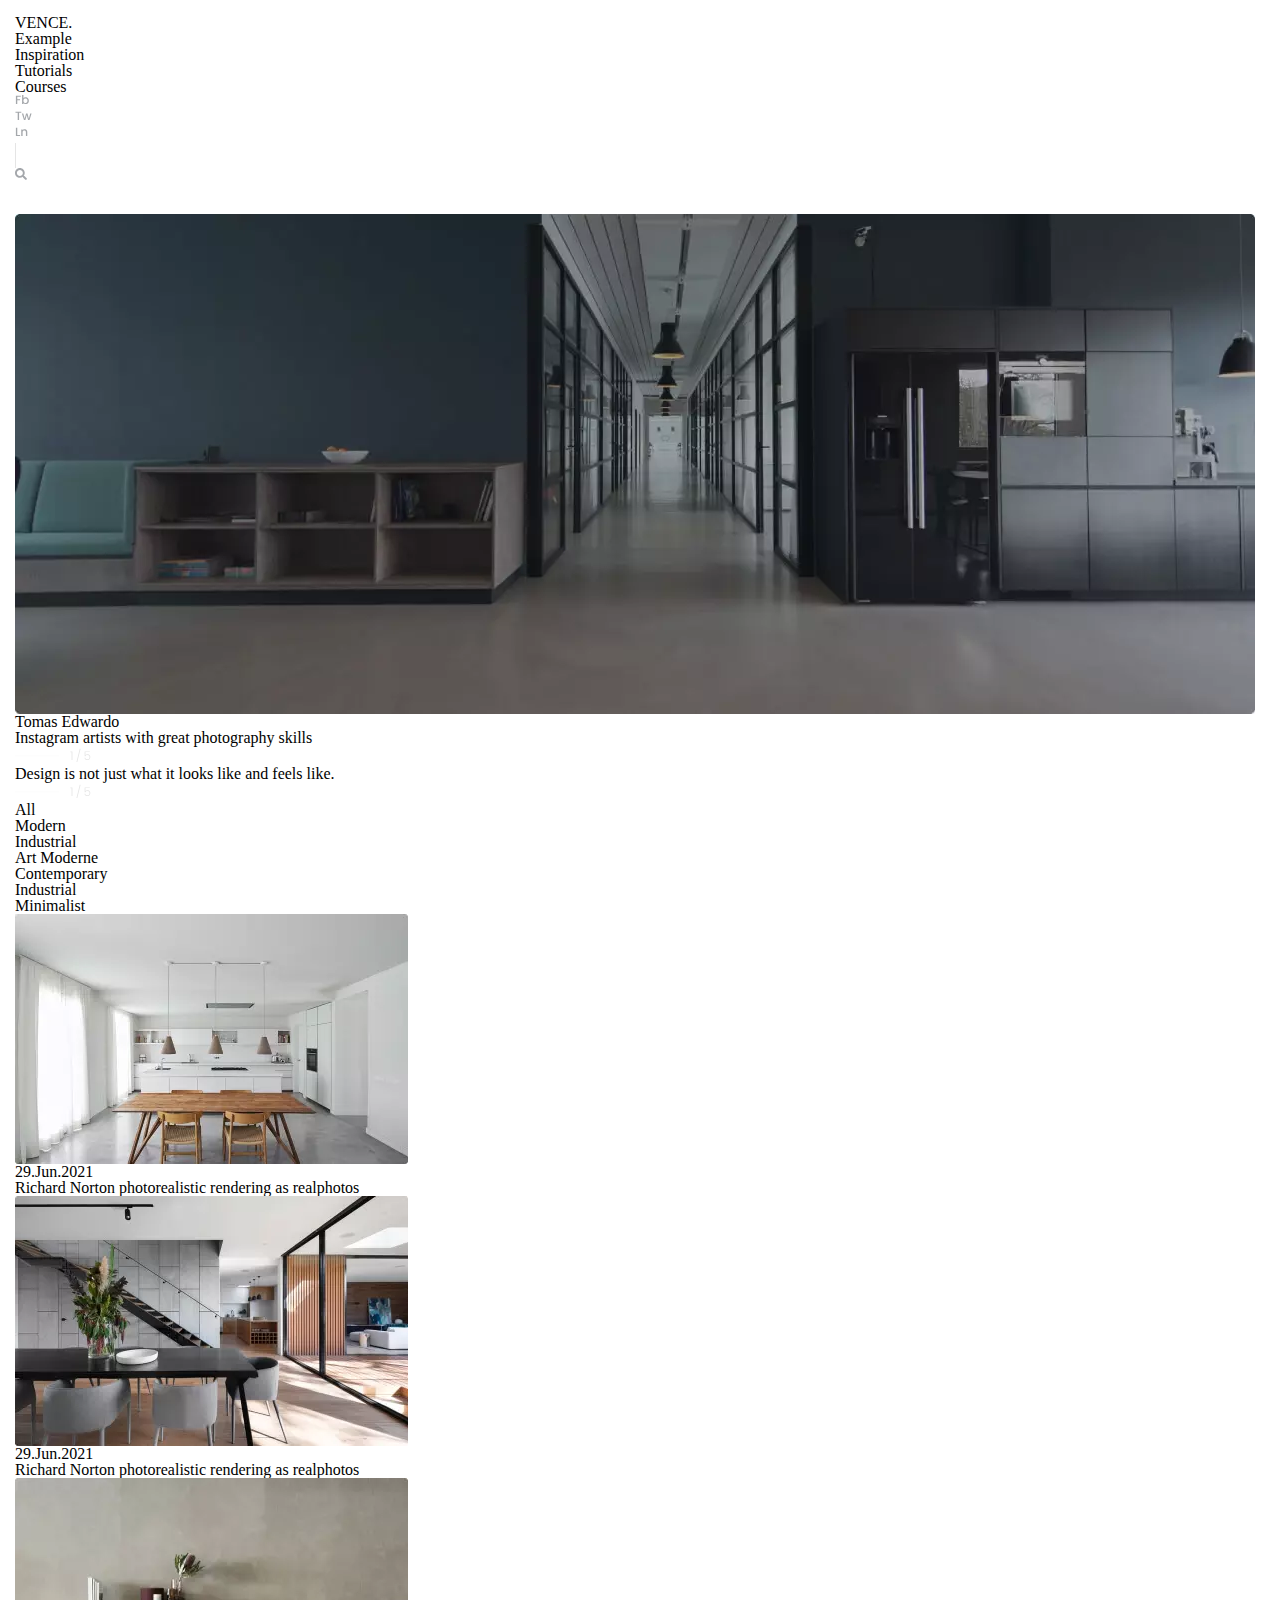
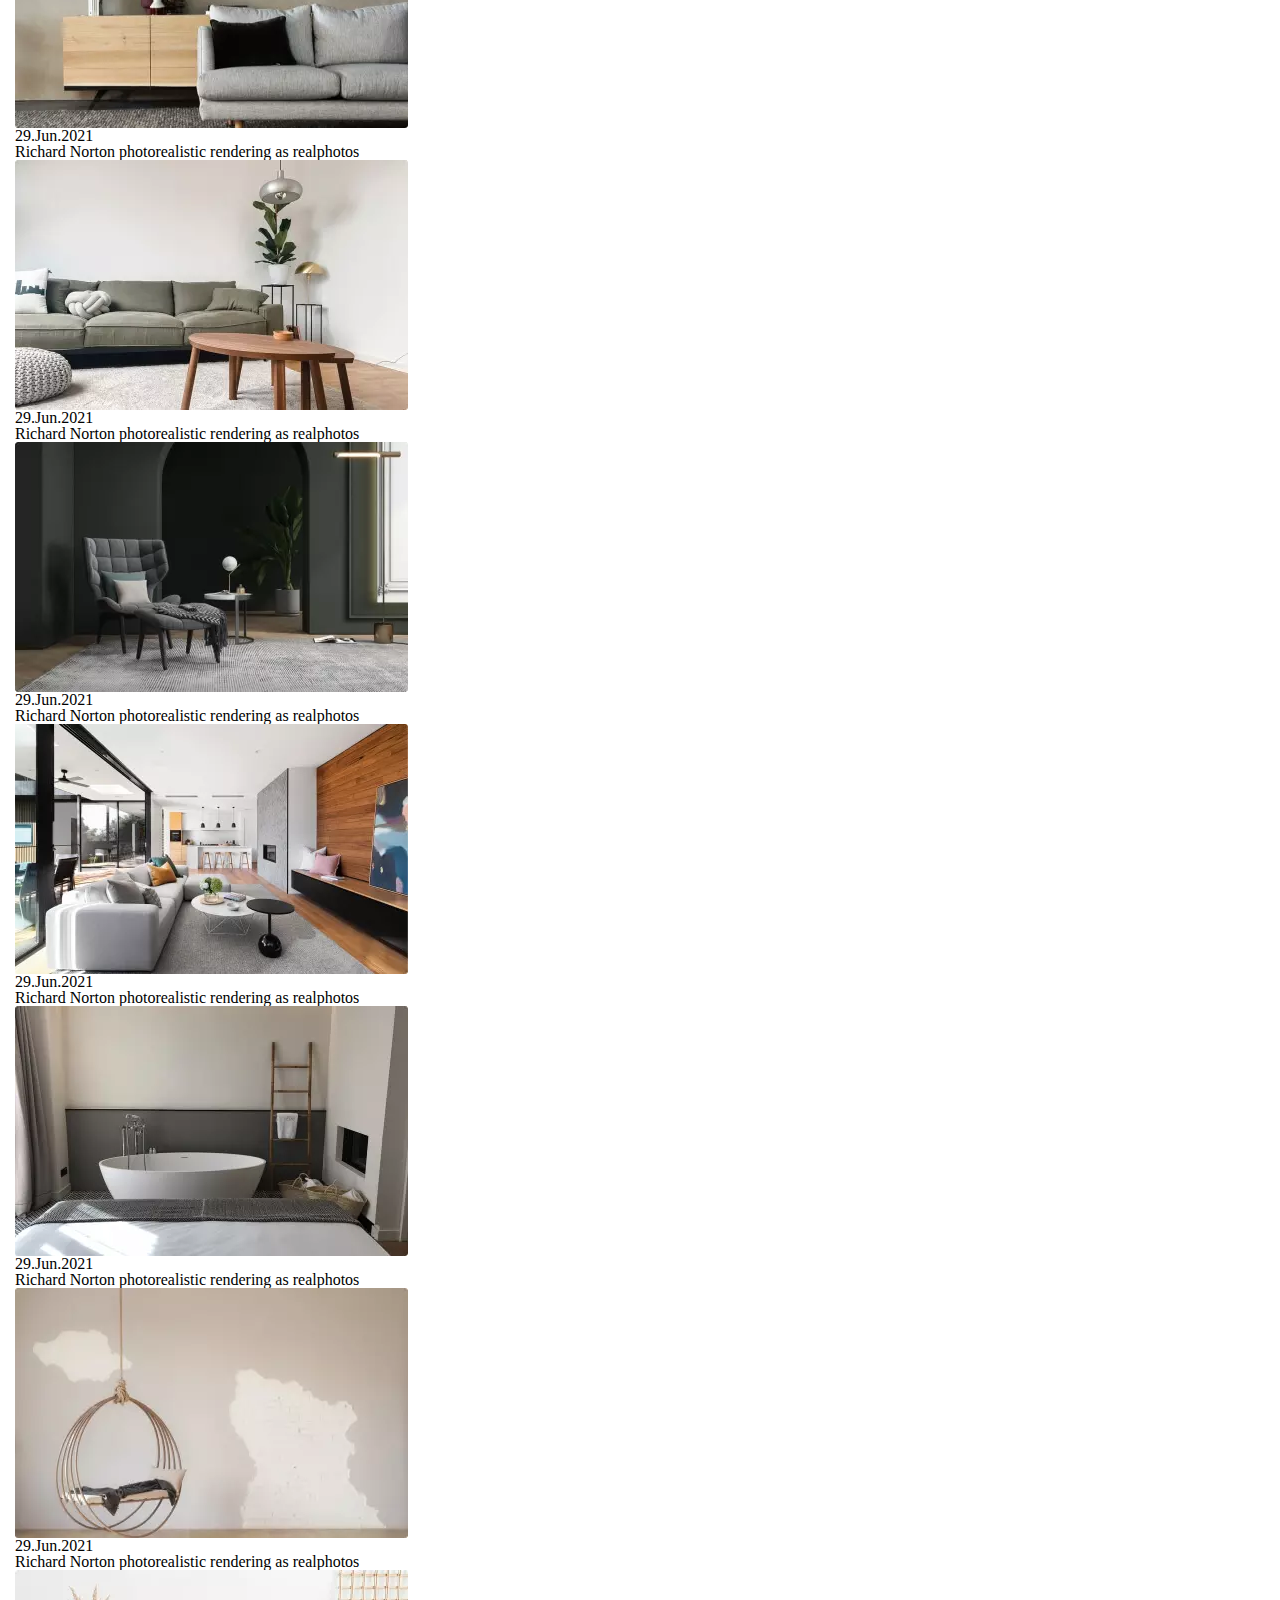
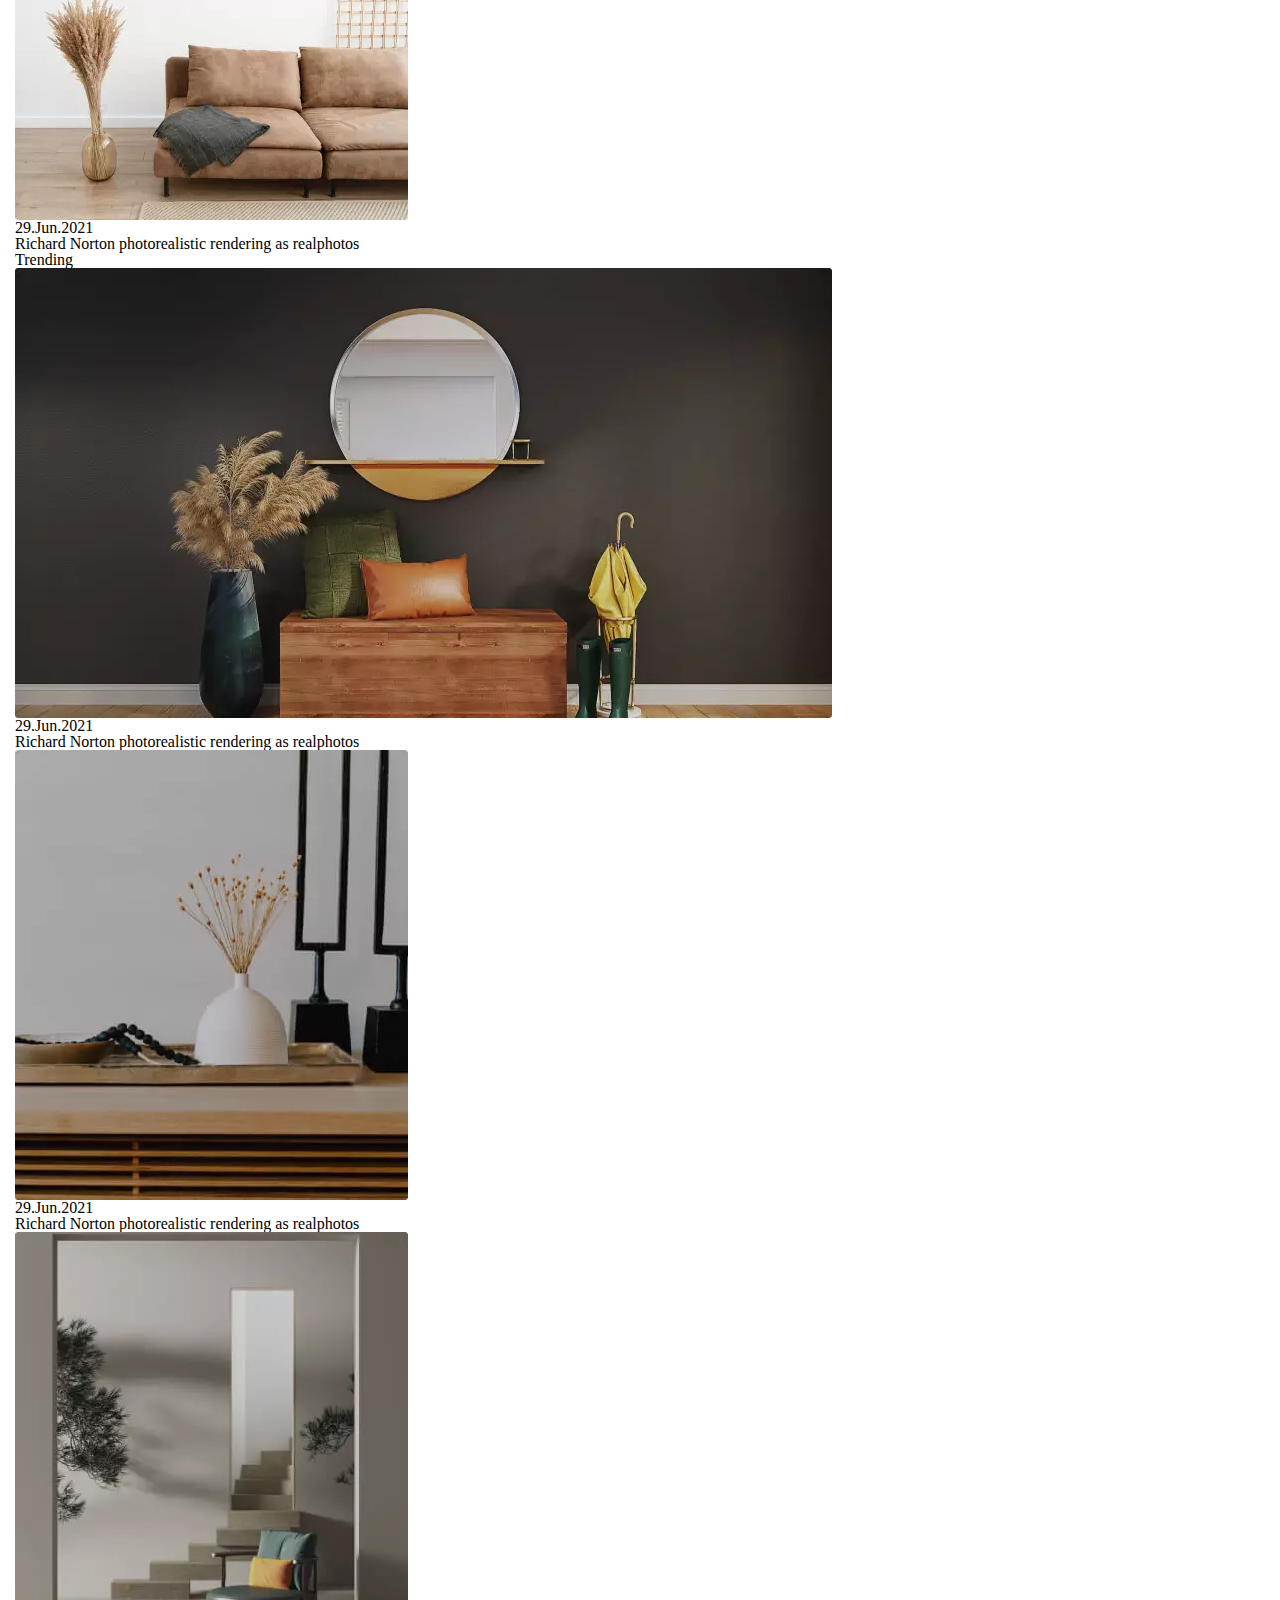
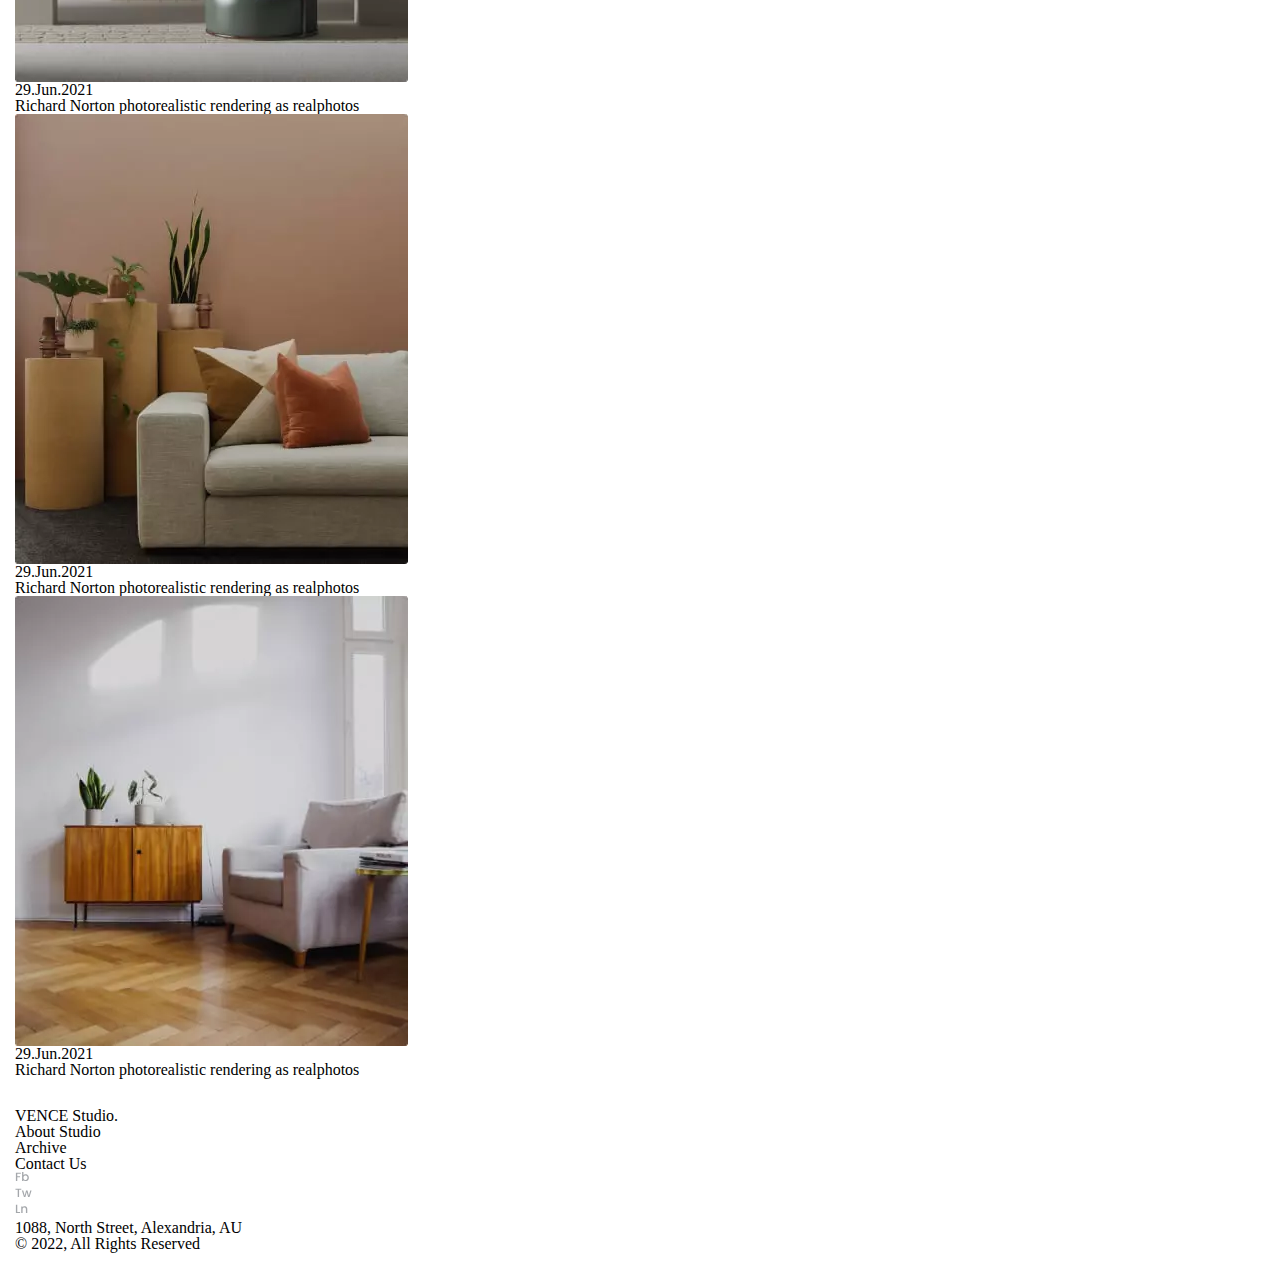
==== lesson_10/index.html @ c0ca01bd "Add files via upload" ====
<!DOCTYPE html>
<html lang="en">
<head>
    <meta charset="UTF-8">
    <meta name="viewport" content="width=device-width, initial-scale=1.0">
    <link rel="stylesheet" href="css/style.css">
    
    <title>Lesson 10</title> 
</head>
<body>

    <header class="page-header">
        <div class="page-header__container">
            <div class="page-header__logo">
                VENCE.
            </div>
            <div class="page-header__list-link">
                <ul class="list-link">
                    <li><a href="#">Example</a></li>
                    <li><a target="_blank" href="Inspiration.html">Inspiration</a></li>
                    <li><a target="_blank" href="Tutorials.html">Tutorials</a></li>
                    <li><a target="_blank" href="Courses.html">Courses</a></li>
                </ul>
            </div>
            <div class="page-header__list-icons">
                <ul class="list-icons">
                    <li><img src="img/svg/Fb.svg" alt="image"></li>
                    <li><img src="img/svg/Tw.svg" alt="image"></li>
                    <li><img src="img/svg/Ln.svg" alt="image"></li>
                    <li><img src="img/elements/dividerline.svg" alt="image"></li>
                    <li><img src="img/svg/Vector.svg" alt="image"></li>
                </ul>
            </div>
        </div>
   </header>

   <main class="page-main">
        <div class="page-main__container">
            <div class="page-main__section-top">
                <img class="section-top__image" src="img/img/main.webp" alt="image">
                <div class="section-top__text">
                    Tomas Edwardo
                </div>
                <div class="section-top__title">
                    <h1>Instagram artists with great photography skills</h1>
                </div>
                <img class="section-top__element" src="img/elements/Group.svg" alt="image">
            </div>         
            <div class="page-main__section-middle">
                <div class="section-middle__title">
                    <h2>Design is not just what it looks like and feels like.</h2>
                </div>
                <img class="section-middle__element" src="img/elements/Group.svg" alt="image">
                <div class="section-middle__list-link">
                    <ul class="section-middle__list-link">
                        <li><a href="#">All</a></li>
                        <li><a href="#">Modern</a></li>
                        <li><a href="#">Industrial</a></li>
                        <li><a href="#">Art Moderne</a></li>
                        <li><a href="#">Contemporary</a></li>
                        <li><a href="#">Industrial</a></li>
                        <li><a href="#">Minimalist</a></li>
                    </ul>
                </div>
                <div class="section-middle__list-items">
                    <ul class=section-middle__list-items>
                        <li>
                            <img class="image" src="img/img/img_1.webp" alt="image">
                            <div class="data">29.Jun.2021</div>
                            <p class="text" >Richard Norton photorealistic rendering as realphotos</p>
                        </li>
                        <li>
                            <img class="image" src="img/img/img_2.webp" alt="image">
                            <div class="data">29.Jun.2021</div>
                            <p class="text" >Richard Norton photorealistic rendering as realphotos</p>
                        </li>
                        <li>
                            <img class="image" src="img/img/img_3.webp" alt="image">
                            <div class="data">29.Jun.2021</div>
                            <p class="text" >Richard Norton photorealistic rendering as realphotos</p>
                        </li>
                        <li>
                            <img class="image" src="img/img/img_4.webp" alt="image">
                            <div class="data">29.Jun.2021</div>
                            <p class="text" >Richard Norton photorealistic rendering as realphotos</p>
                        </li>
                        <li>
                            <img class="image" src="img/img/img_5.webp" alt="image">
                            <div class="data">29.Jun.2021</div>
                            <p class="text" >Richard Norton photorealistic rendering as realphotos</p>
                        </li>
                        <li>
                            <img class="image" src="img/img/img_6.webp" alt="image">
                            <div class="data">29.Jun.2021</div>
                            <p class="text" >Richard Norton photorealistic rendering as realphotos</p>
                        </li>
                        <li>
                            <img class="image" src="img/img/img_7.webp" alt="image">
                            <div class="data">29.Jun.2021</div>
                            <p class="text" >Richard Norton photorealistic rendering as realphotos</p>
                        </li>
                        <li>
                            <img class="image" src="img/img/img_8.webp" alt="image">
                            <div class="data">29.Jun.2021</div>
                            <p class="text" >Richard Norton photorealistic rendering as realphotos</p>
                        </li>
                        <li>
                            <img class="image" src="img/img/img_9.webp" alt="image">
                            <div class="data">29.Jun.2021</div>
                            <p class="text" >Richard Norton photorealistic rendering as realphotos</p>
                        </li>
                    </ul>
                </div>
            </div>         
            <div class="page-main__section-bottom">
                <div class="section-bottom__title">
                    <h2>Trending</h2>
                </div>
                <div class="section-bottom__list-items">
                    <ul class="section-bottom__list-items">
                        <li>
                            <img class="image" src="img/img/Trending_1.webp" alt="image">
                            <div class="data">29.Jun.2021</div>
                            <p class="text" >Richard Norton photorealistic rendering as realphotos</p>
                        </li>
                        <li>
                            <img class="image" src="img/img/Trending_2.webp" alt="image">
                            <div class="data">29.Jun.2021</div>
                            <p class="text" >Richard Norton photorealistic rendering as realphotos</p>
                        </li>
                        <li>
                            <img class="image" src="img/img/Trending_3.webp" alt="image">
                            <div class="data">29.Jun.2021</div>
                            <p class="text" >Richard Norton photorealistic rendering as realphotos</p>
                        </li>
                        <li>
                            <img class="image" src="img/img/Trending_4.webp" alt="image">
                            <div class="data">29.Jun.2021</div>
                            <p class="text" >Richard Norton photorealistic rendering as realphotos</p>
                        </li>
                        <li>
                            <img class="image" src="img/img/Trending_5.webp" alt="image">
                            <div class="data">29.Jun.2021</div>
                            <p class="text" >Richard Norton photorealistic rendering as realphotos</p>
                        </li>
                    </ul>
                </div>
            </div>       
        </div>
   </main>

    <footer class="page-footer"> 
        <div class="page-main__container">
            <div class="page-header__logo page-header__logo_studio">
                VENCE Studio.
            </div>
            <div class="page-footer__list-link">
                <ul class="page-footer__list-link">
                        <li><a href="#">About Studio</a></li>
                        <li><a href="#">Archive</a></li>
                        <li><a href="#">Contact Us</a></li>
                </ul>
            </div>
            <div class="page-footer__list-icons">
                <ul class="page-footer__list-icons">
                        <li><img src="img/svg/Fb.svg" alt="image"></li>
                        <li><img src="img/svg/Tw.svg" alt="image"></li>
                        <li><img src="img/svg/Ln.svg" alt="image"></li>
                </ul>
            </div>
            <div class="page-footer__addres">
                1088, North Street, Alexandria, AU
            </div>
            <div class="page-footer__text">
                © 2022, All Rights Reserved
            </div>
        </div>   
    </footer>
</body>
</html>
---- lesson_10/css/style.css ----
@import url(reset.css);


[class*="__container"]{
    max-width: 1270px;
    padding: 15px 15px;
}
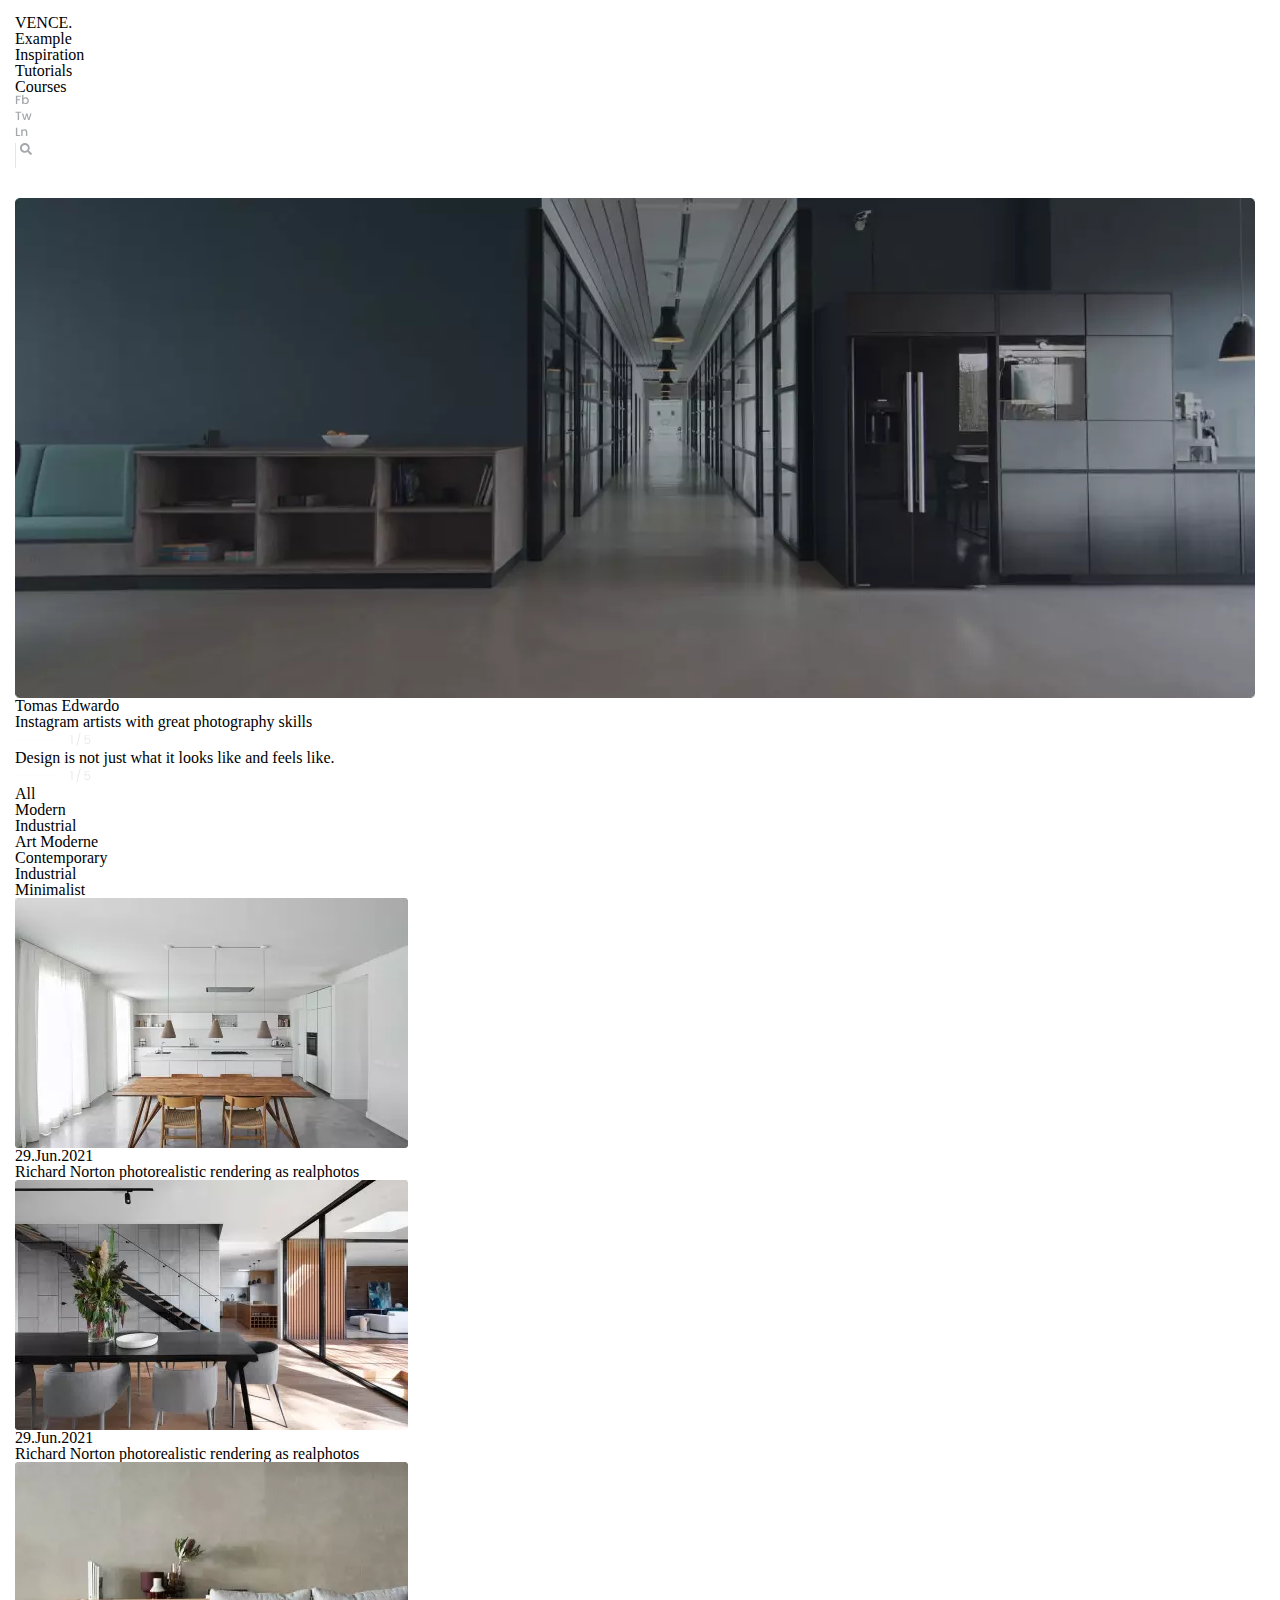
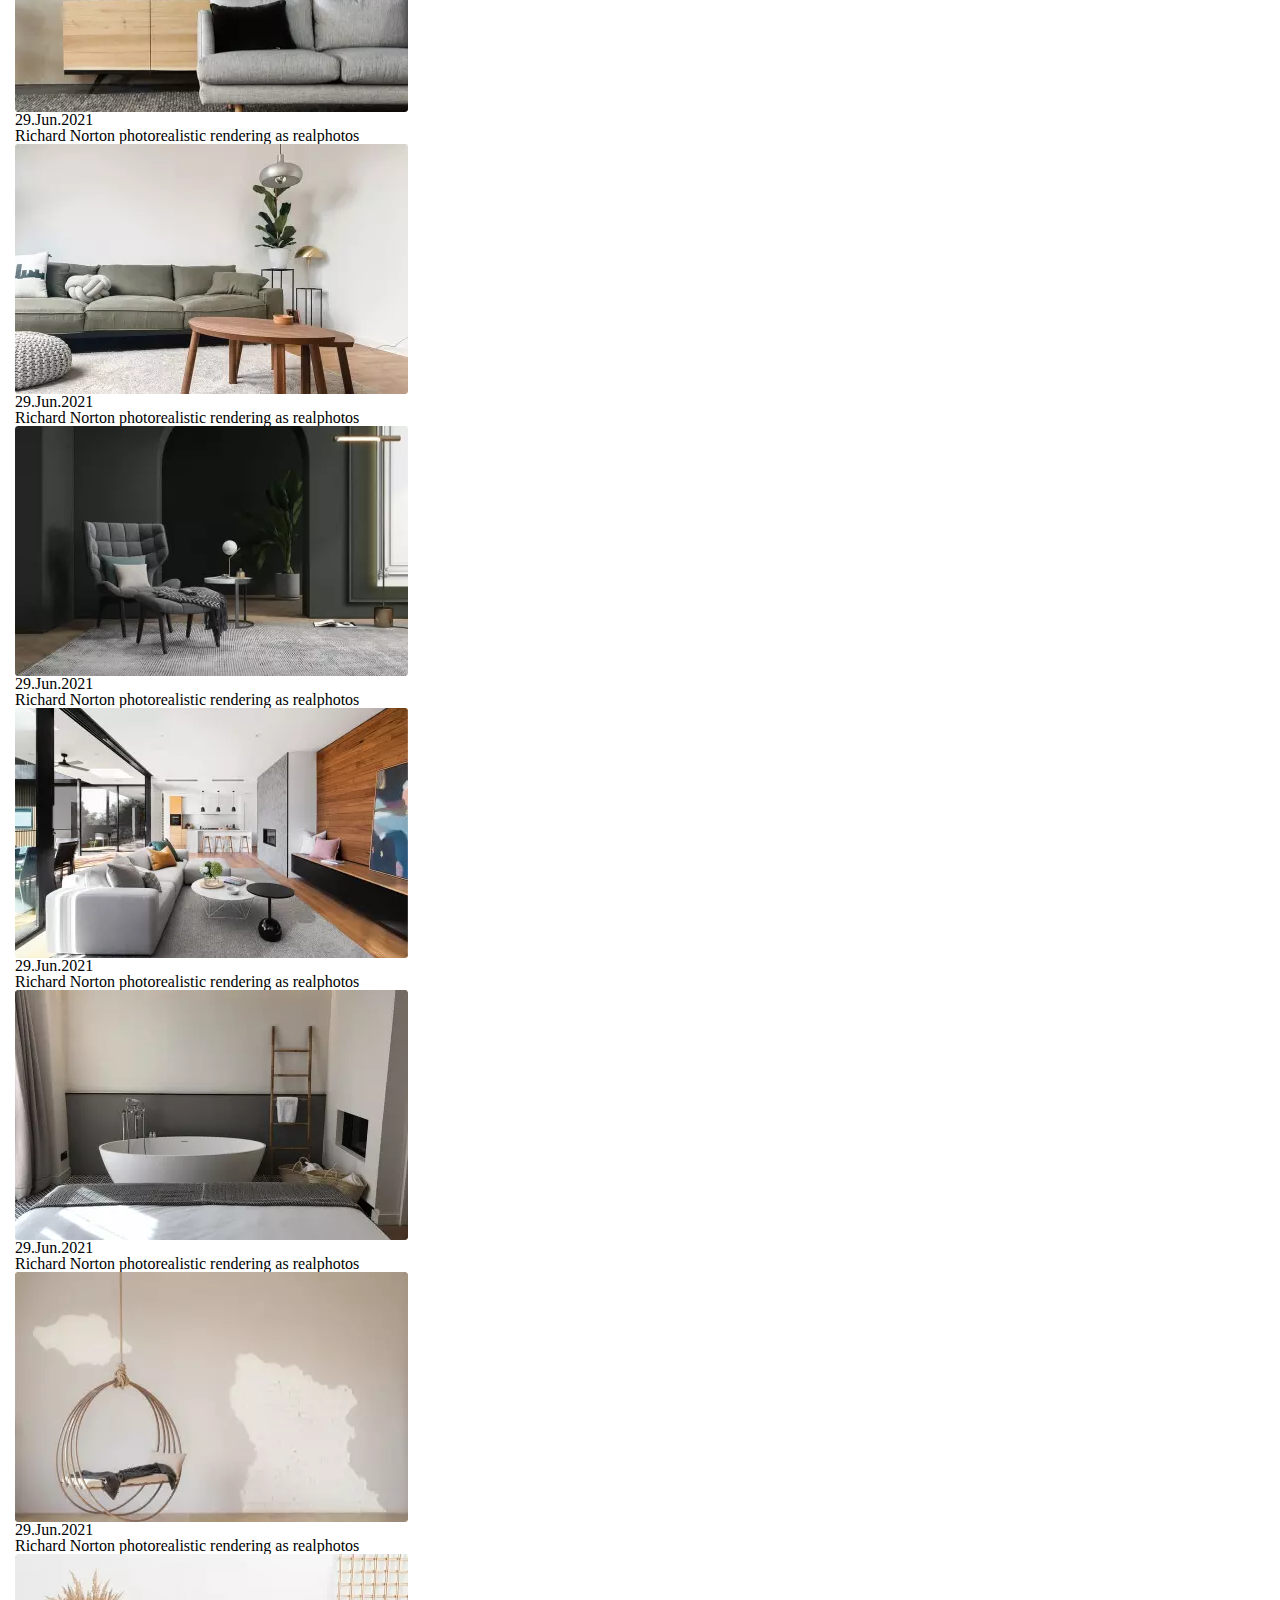
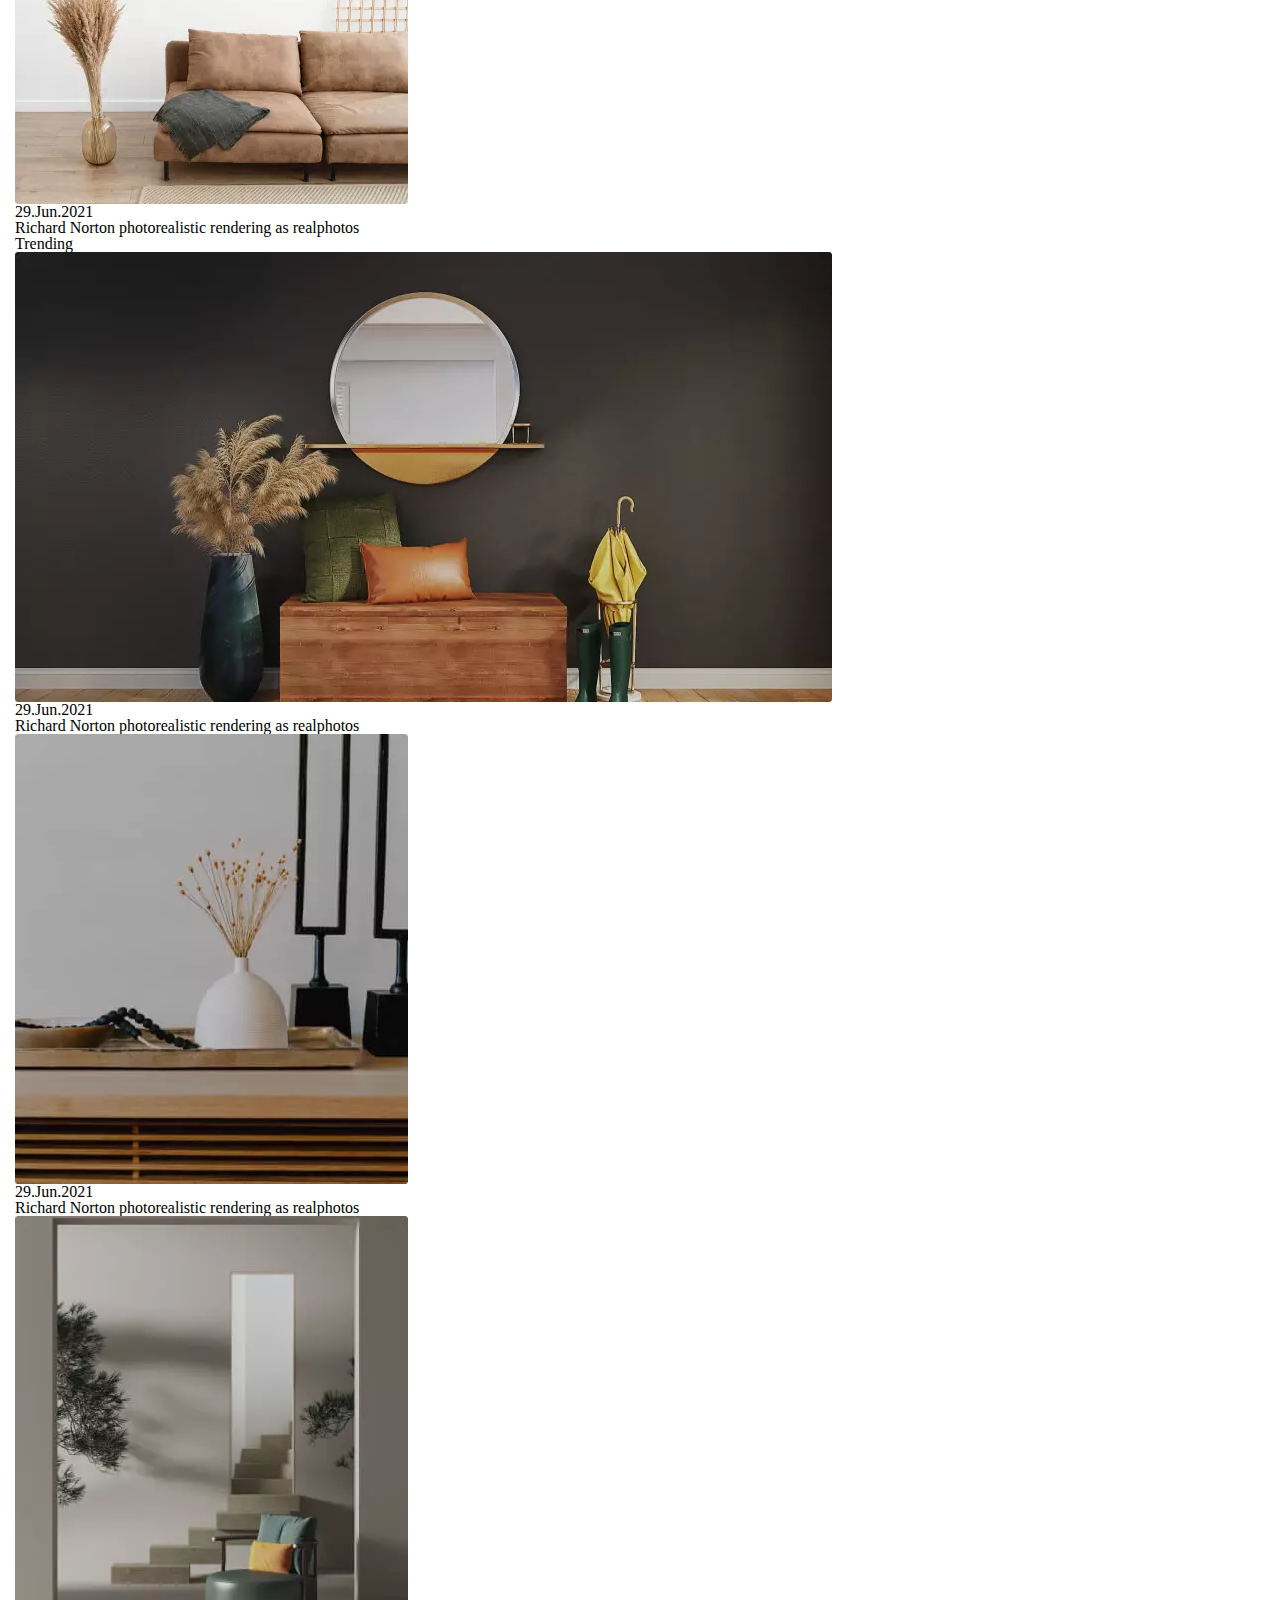
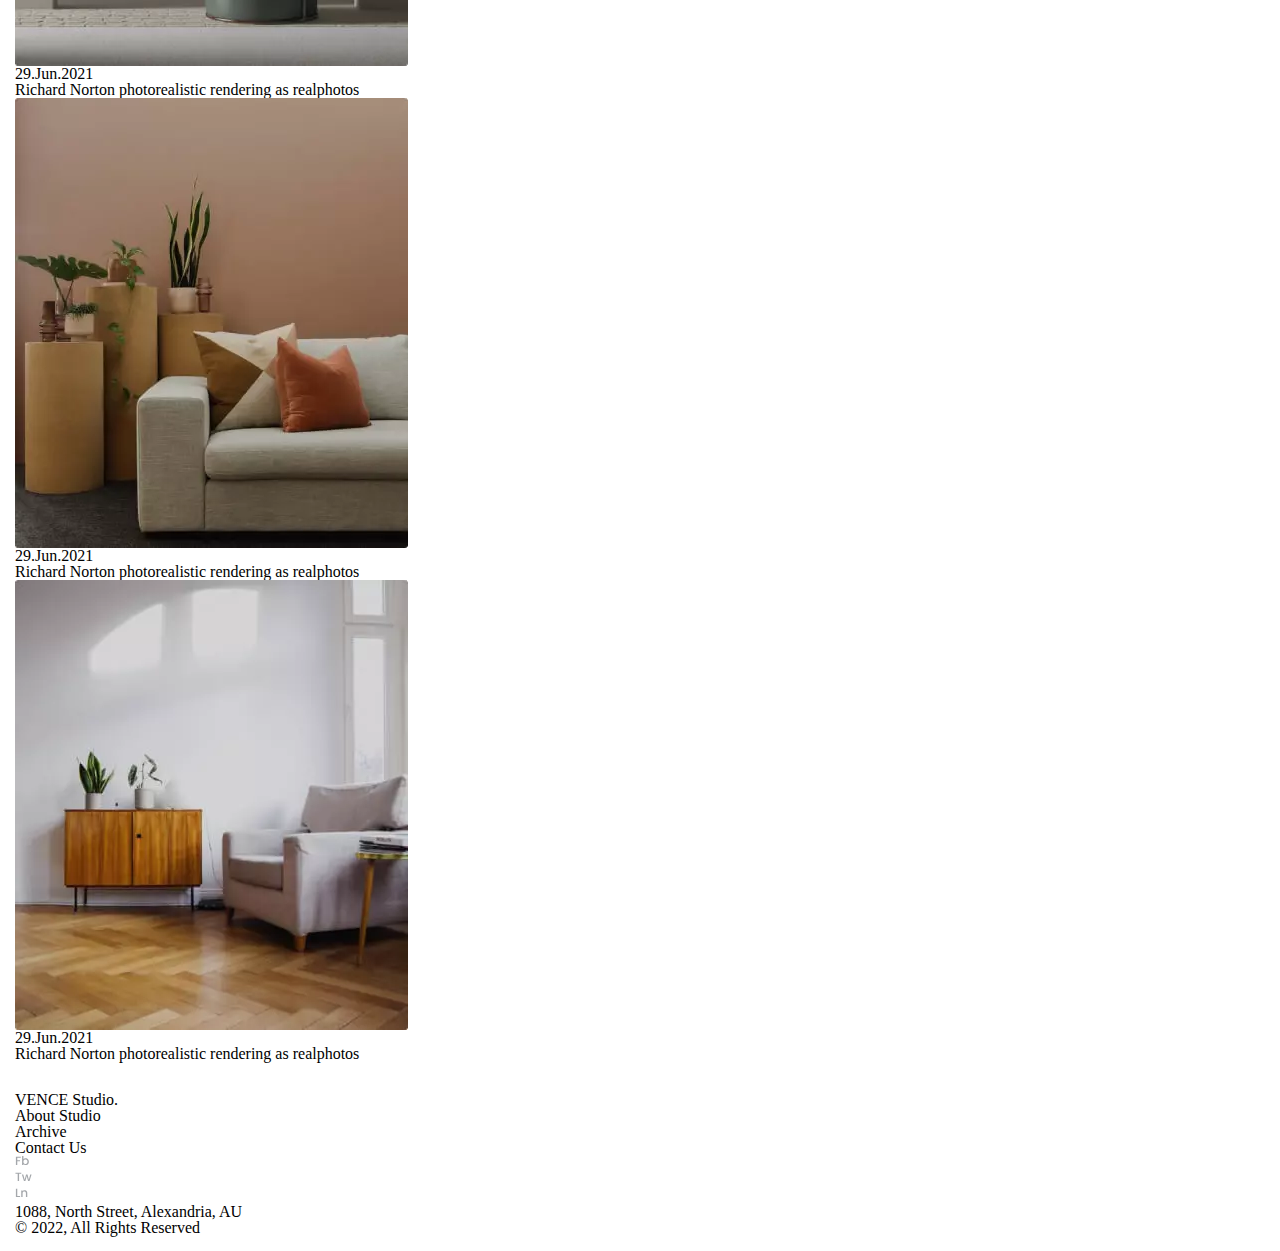
==== commit 3e15898d: "Add files via upload" ====
--- a/lesson_10/index.html
+++ b/lesson_10/index.html
@@ -14,29 +14,46 @@
             <div class="page-header__logo">
                 VENCE.
             </div>
-            <div class="page-header__list-link">
-                <ul class="list-link">
-                    <li><a href="#">Example</a></li>
-                    <li><a target="_blank" href="Inspiration.html">Inspiration</a></li>
-                    <li><a target="_blank" href="Tutorials.html">Tutorials</a></li>
-                    <li><a target="_blank" href="Courses.html">Courses</a></li>
+            <div class="page-header__menu">
+                <div class="page-header__list">
+                    <ul class="page-header__list list">
+                        <li class="list__icons">
+                            <a class="list__link_active" href="#">Example</a>
+                        </li>
+                        <li class="list__icons">
+                            <a class="list__link" href="Inspiration.html">Inspiration</a>
+                        </li>
+                        <li class="list__icons">
+                            <a class="list__link" href="Tutorials.html">Tutorials</a>
+                        </li>
+                        <li class="list__icons">
+                            <a class="list__link" href="Courses.html">Courses</a>
+                        </li>
+                    </ul>
+                </div>
+            </div>
+            <div class="page-header__list">
+                <ul class="page-header__list list">
+                    <li class="list__icons">
+                        <a class="list__link" href="#"><img src="img/svg/Fb.svg" alt="image"></a>
+                    </li>
+                    <li class="list__icons">
+                        <a class="list__link" href="#"><img src="img/svg/Tw.svg" alt="image"></a>
+                    </li>
+                    <li class="list__icons">
+                        <a class="list__link" href="#"><img src="img/svg/Ln.svg" alt="image"></a>
+                    </li>
                 </ul>
-            </div>
-            <div class="page-header__list-icons">
-                <ul class="list-icons">
-                    <li><img src="img/svg/Fb.svg" alt="image"></li>
-                    <li><img src="img/svg/Tw.svg" alt="image"></li>
-                    <li><img src="img/svg/Ln.svg" alt="image"></li>
-                    <li><img src="img/elements/dividerline.svg" alt="image"></li>
-                    <li><img src="img/svg/Vector.svg" alt="image"></li>
-                </ul>
+                <div class="page-header__images">
+                    <img class="page-header__line" src="img/elements/dividerline.svg" alt="image">         
+                    <img class="page-header_search" src="img/svg/Vector.svg" alt="image">
+                </div>                 
             </div>
         </div>
    </header>
-
    <main class="page-main">
         <div class="page-main__container">
-            <div class="page-main__section-top">
+            <div class="page-main__section-top section-top">
                 <img class="section-top__image" src="img/img/main.webp" alt="image">
                 <div class="section-top__text">
                     Tomas Edwardo
@@ -46,102 +63,116 @@
                 </div>
                 <img class="section-top__element" src="img/elements/Group.svg" alt="image">
             </div>         
-            <div class="page-main__section-middle">
+            <div class="page-main__section-middle section-middle">
                 <div class="section-middle__title">
                     <h2>Design is not just what it looks like and feels like.</h2>
                 </div>
                 <img class="section-middle__element" src="img/elements/Group.svg" alt="image">
-                <div class="section-middle__list-link">
-                    <ul class="section-middle__list-link">
-                        <li><a href="#">All</a></li>
-                        <li><a href="#">Modern</a></li>
-                        <li><a href="#">Industrial</a></li>
-                        <li><a href="#">Art Moderne</a></li>
-                        <li><a href="#">Contemporary</a></li>
-                        <li><a href="#">Industrial</a></li>
-                        <li><a href="#">Minimalist</a></li>
+                <div class="page-main__menu">
+                    <div class="page-main__list">
+                        <ul class="page-main__list list">
+                            <li class="list__icons">
+                                <a class="list__link_active" href="#">All</a>
+                            </li>
+                            <li class="list__icons">
+                                <a class="list__link" href="#">Modern</a>
+                            </li>
+                            <li class="list__icons">
+                                <a class="list__link" href="#">Industrial</a>
+                            </li>
+                            <li class="list__icons">
+                                <a class="list__link" href="#">Art Moderne</a>
+                            </li>
+                            <li class="list__icons">
+                                <a class="list__link" href="#">Contemporary</a>
+                            </li>
+                            <li class="list__icons">
+                                <a class="list__link" href="#">Industrial</a>
+                            </li>
+                            <li class="list__icons">
+                                <a class="list__link" href="#">Minimalist</a>
+                            </li>
+                        </ul>
+                    </div>
+                </div> 
+                <div class="section-middle__list">
+                    <ul class="section-middle__list list">
+                        <li class="list__item">
+                            <img class="list__image" src="img/img/img_1.webp" alt="image">
+                            <div class="list__data">29.Jun.2021</div>
+                            <p class="list__text" >Richard Norton photorealistic rendering as realphotos</p>
+                        </li>
+                        <li class="list__item">
+                            <img class="list__image" src="img/img/img_2.webp" alt="image">
+                            <div class="list__data">29.Jun.2021</div>
+                            <p class="list__text" >Richard Norton photorealistic rendering as realphotos</p>
+                        </li>
+                        <li class="list__item">
+                            <img class="list__image" src="img/img/img_3.webp" alt="image">
+                            <div class="list__data">29.Jun.2021</div>
+                            <p class="list__text" >Richard Norton photorealistic rendering as realphotos</p>
+                        </li>
+                        <li class="list__item">
+                            <img class="list__image" src="img/img/img_4.webp" alt="image">
+                            <div class="list__data">29.Jun.2021</div>
+                            <p class="list__text" >Richard Norton photorealistic rendering as realphotos</p>
+                        </li>
+                        <li class="list__item">
+                            <img class="list__image" src="img/img/img_5.webp" alt="image">
+                            <div class="list__data">29.Jun.2021</div>
+                            <p class="list__text" >Richard Norton photorealistic rendering as realphotos</p>
+                        </li>
+                        <li class="list__item">
+                            <img class="list__image" src="img/img/img_6.webp" alt="image">
+                            <div class="list__data">29.Jun.2021</div>
+                            <p class="list__text" >Richard Norton photorealistic rendering as realphotos</p>
+                        </li>
+                        <li class="list__item">
+                            <img class="list__image" src="img/img/img_7.webp" alt="image">
+                            <div class="list__data">29.Jun.2021</div>
+                            <p class="list__text" >Richard Norton photorealistic rendering as realphotos</p>
+                        </li>
+                        <li class="list__item">
+                            <img class="list__image" src="img/img/img_8.webp" alt="image">
+                            <div class="list__data">29.Jun.2021</div>
+                            <p class="list__text" >Richard Norton photorealistic rendering as realphotos</p>
+                        </li>
+                        <li class="list__item">
+                            <img class="list__image" src="img/img/img_9.webp" alt="image">
+                            <div class="list__data">29.Jun.2021</div>
+                            <p class="list__text" >Richard Norton photorealistic rendering as realphotos</p>
+                        </li>
                     </ul>
                 </div>
-                <div class="section-middle__list-items">
-                    <ul class=section-middle__list-items>
-                        <li>
-                            <img class="image" src="img/img/img_1.webp" alt="image">
-                            <div class="data">29.Jun.2021</div>
-                            <p class="text" >Richard Norton photorealistic rendering as realphotos</p>
-                        </li>
-                        <li>
-                            <img class="image" src="img/img/img_2.webp" alt="image">
-                            <div class="data">29.Jun.2021</div>
-                            <p class="text" >Richard Norton photorealistic rendering as realphotos</p>
-                        </li>
-                        <li>
-                            <img class="image" src="img/img/img_3.webp" alt="image">
-                            <div class="data">29.Jun.2021</div>
-                            <p class="text" >Richard Norton photorealistic rendering as realphotos</p>
-                        </li>
-                        <li>
-                            <img class="image" src="img/img/img_4.webp" alt="image">
-                            <div class="data">29.Jun.2021</div>
-                            <p class="text" >Richard Norton photorealistic rendering as realphotos</p>
-                        </li>
-                        <li>
-                            <img class="image" src="img/img/img_5.webp" alt="image">
-                            <div class="data">29.Jun.2021</div>
-                            <p class="text" >Richard Norton photorealistic rendering as realphotos</p>
-                        </li>
-                        <li>
-                            <img class="image" src="img/img/img_6.webp" alt="image">
-                            <div class="data">29.Jun.2021</div>
-                            <p class="text" >Richard Norton photorealistic rendering as realphotos</p>
-                        </li>
-                        <li>
-                            <img class="image" src="img/img/img_7.webp" alt="image">
-                            <div class="data">29.Jun.2021</div>
-                            <p class="text" >Richard Norton photorealistic rendering as realphotos</p>
-                        </li>
-                        <li>
-                            <img class="image" src="img/img/img_8.webp" alt="image">
-                            <div class="data">29.Jun.2021</div>
-                            <p class="text" >Richard Norton photorealistic rendering as realphotos</p>
-                        </li>
-                        <li>
-                            <img class="image" src="img/img/img_9.webp" alt="image">
-                            <div class="data">29.Jun.2021</div>
-                            <p class="text" >Richard Norton photorealistic rendering as realphotos</p>
-                        </li>
-                    </ul>
-                </div>
             </div>         
-            <div class="page-main__section-bottom">
-                <div class="section-bottom__title">
-                    <h2>Trending</h2>
-                </div>
-                <div class="section-bottom__list-items">
-                    <ul class="section-bottom__list-items">
-                        <li>
-                            <img class="image" src="img/img/Trending_1.webp" alt="image">
-                            <div class="data">29.Jun.2021</div>
-                            <p class="text" >Richard Norton photorealistic rendering as realphotos</p>
-                        </li>
-                        <li>
-                            <img class="image" src="img/img/Trending_2.webp" alt="image">
-                            <div class="data">29.Jun.2021</div>
-                            <p class="text" >Richard Norton photorealistic rendering as realphotos</p>
-                        </li>
-                        <li>
-                            <img class="image" src="img/img/Trending_3.webp" alt="image">
-                            <div class="data">29.Jun.2021</div>
-                            <p class="text" >Richard Norton photorealistic rendering as realphotos</p>
-                        </li>
-                        <li>
-                            <img class="image" src="img/img/Trending_4.webp" alt="image">
-                            <div class="data">29.Jun.2021</div>
-                            <p class="text" >Richard Norton photorealistic rendering as realphotos</p>
-                        </li>
-                        <li>
-                            <img class="image" src="img/img/Trending_5.webp" alt="image">
-                            <div class="data">29.Jun.2021</div>
-                            <p class="text" >Richard Norton photorealistic rendering as realphotos</p>
+            <div class="page-main__section-bottom section-bottom">
+                <h2 class="section-bottom__title">Trending</h2>
+                <div class="section-bottom__list">
+                    <ul class="section-bottom__list list">
+                        <li class="list__item">
+                            <img class="list__image" src="img/img/Trending_1.webp" alt="image">
+                            <div class="list__data">29.Jun.2021</div>
+                            <p class="list__text" >Richard Norton photorealistic rendering as realphotos</p>
+                        </li>
+                        <li class="list__item">
+                            <img class="list__image" src="img/img/Trending_2.webp" alt="image">
+                            <div class="list__data">29.Jun.2021</div>
+                            <p class="list__text" >Richard Norton photorealistic rendering as realphotos</p>
+                        </li>
+                        <li class="list__item">
+                            <img class="list__image" src="img/img/Trending_3.webp" alt="image">
+                            <div class="list__data">29.Jun.2021</div>
+                            <p class="list__ext" >Richard Norton photorealistic rendering as realphotos</p>
+                        </li>
+                        <li class="list__item">
+                            <img class="list__image" src="img/img/Trending_4.webp" alt="image">
+                            <div class="list__data">29.Jun.2021</div>
+                            <p class="list__text" >Richard Norton photorealistic rendering as realphotos</p>
+                        </li>
+                        <li class="list__item">
+                            <img class="list__image" src="img/img/Trending_5.webp" alt="image">
+                            <div class="list__data">29.Jun.2021</div>
+                            <p class="list__text" >Richard Norton photorealistic rendering as realphotos</p>
                         </li>
                     </ul>
                 </div>
@@ -150,22 +181,36 @@
    </main>
 
     <footer class="page-footer"> 
-        <div class="page-main__container">
-            <div class="page-header__logo page-header__logo_studio">
+        <div class="page-footer__container">
+            <div class="page-header__logo_studio">
                 VENCE Studio.
             </div>
-            <div class="page-footer__list-link">
-                <ul class="page-footer__list-link">
-                        <li><a href="#">About Studio</a></li>
-                        <li><a href="#">Archive</a></li>
-                        <li><a href="#">Contact Us</a></li>
+            <div class="page-footer__menu">
+                <div class="page-footer__list">
+                </div>
+                <ul class="page-footer__list list">
+                    <li class="list__icons">
+                        <a class="list_link" href="#">About Studio</a>
+                    </li>
+                    <li class="list__icons">
+                        <a class="list_link" href="#">Archive</a>
+                    </li>
+                    <li class="list__icons">
+                        <a class="list_link" href="#">Contact Us</a>
+                    </li>
                 </ul>
             </div>
-            <div class="page-footer__list-icons">
-                <ul class="page-footer__list-icons">
-                        <li><img src="img/svg/Fb.svg" alt="image"></li>
-                        <li><img src="img/svg/Tw.svg" alt="image"></li>
-                        <li><img src="img/svg/Ln.svg" alt="image"></li>
+            <div class="page-footer__list">
+                <ul class="page-footer__list list">
+                    <li class="list__icons">
+                        <a class="list__link" href="#"><img src="img/svg/Fb.svg" alt="image"></a>
+                    </li>
+                    <li class="list__icons">
+                        <a class="list__link" href="#"><img src="img/svg/Tw.svg" alt="image"></a>
+                    </li>
+                    <li class="list__icons">
+                        <a class="list__icons" href="#"><img src="img/svg/Ln.svg" alt="image"></a>
+                    </li>
                 </ul>
             </div>
             <div class="page-footer__addres">
